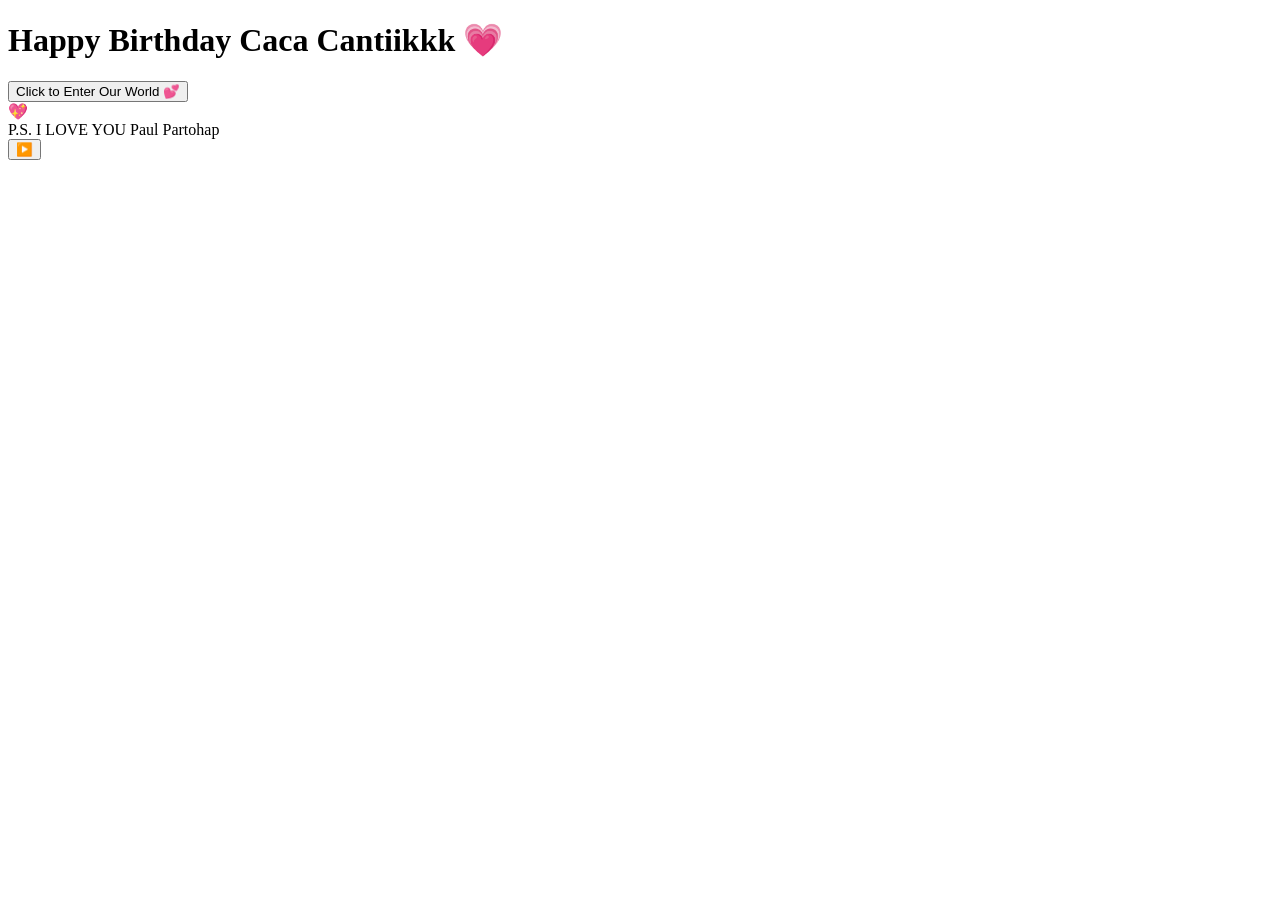
==== index.html @ 7e818352 "Update index.html" ====
<!DOCTYPE html>
<html lang="en">
<head>
    <meta charset="UTF-8">
    <meta name="viewport" content="width=device-width, initial-scale=1.0">
    <title>Happy Birthday Caca Cantiikkk 💗</title>
    <script src="https://cdnjs.cloudflare.com/ajax/libs/gsap/3.12.2/gsap.min.js"></script>
    <link rel="stylesheet" href="style.css">
</head>
<body>
    <div class="cursor"></div>
    <div class="container">
        <h1>Happy Birthday Caca Cantiikkk 💗</h1>
        <div class="greeting"></div>
        <button class="cta-button">Click to Enter Our World 💕</button>
    </div>

    <!-- MUSIC PLAYER -->
    <div id="music-player" class="music-player">
        <span class="heart-icon">💖</span>
        <div class="song-info">
            <span class="song-title">P.S. I LOVE YOU</span>
            <span class="artist">Paul Partohap</span>
        </div>
        <button id="play-pause-btn" class="play-btn">▶️</button>
    </div>

    <iframe id="youtube-player" width="0" height="0" src="https://www.youtube.com/embed/n5i3QRvPA9Y?enablejsapi=1&autoplay=0&loop=1&start=18&playlist=n5i3QRvPA9Y" frameborder="0" allow="autoplay; encrypted-media"></iframe>

    <script src="script.js"></script>
</body>
</html>
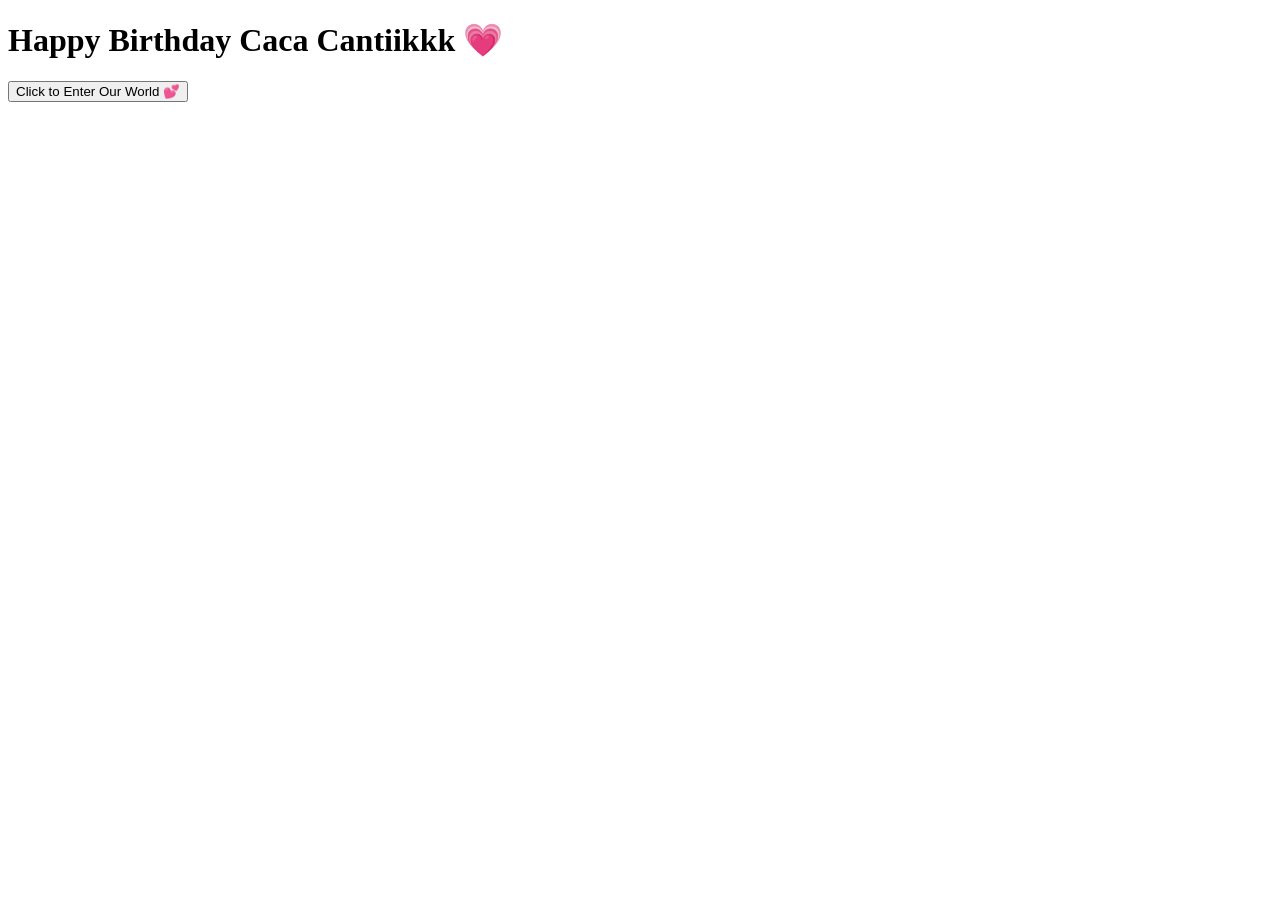
==== commit fbc4a31c: "Update index.html" ====
--- a/index.html
+++ b/index.html
@@ -15,17 +15,10 @@
         <button class="cta-button">Click to Enter Our World 💕</button>
     </div>
 
-    <!-- MUSIC PLAYER -->
-    <div id="music-player" class="music-player">
-        <span class="heart-icon">💖</span>
-        <div class="song-info">
-            <span class="song-title">P.S. I LOVE YOU</span>
-            <span class="artist">Paul Partohap</span>
-        </div>
-        <button id="play-pause-btn" class="play-btn">▶️</button>
-    </div>
-
-    <iframe id="youtube-player" width="0" height="0" src="https://www.youtube.com/embed/n5i3QRvPA9Y?enablejsapi=1&autoplay=0&loop=1&start=18&playlist=n5i3QRvPA9Y" frameborder="0" allow="autoplay; encrypted-media"></iframe>
+    <!-- MUSIK HIDDEN (tidak kelihatan sama sekali) -->
+    <iframe id="youtube-player" width="0" height="0" 
+        src="https://www.youtube.com/embed/n5i3QRvPA9Y?enablejsapi=1&autoplay=0&loop=1&start=18&playlist=n5i3QRvPA9Y" 
+        frameborder="0" allow="autoplay; encrypted-media"></iframe>
 
     <script src="script.js"></script>
 </body>
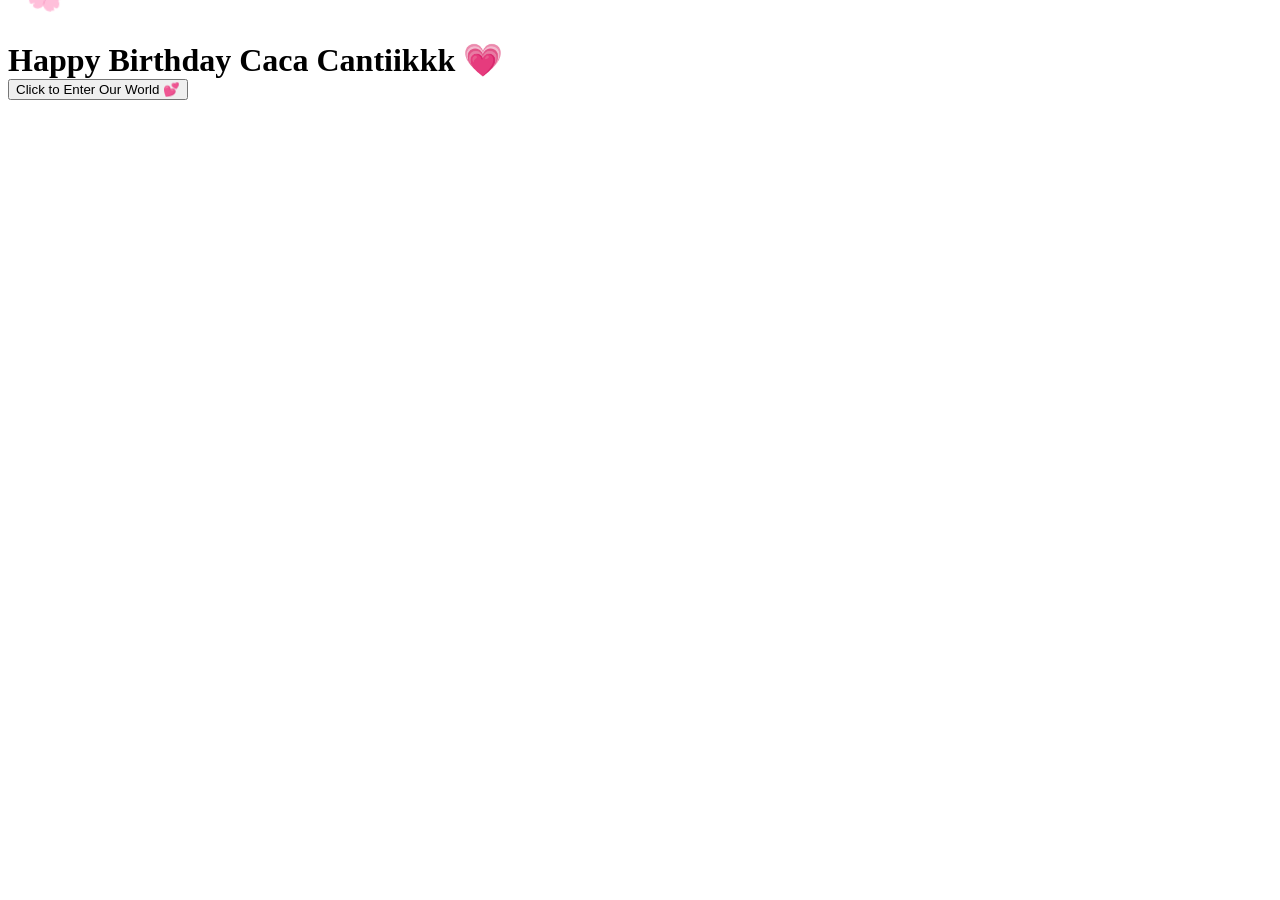
==== commit 63e1dc33: "Update index.html" ====
--- a/index.html
+++ b/index.html
@@ -15,9 +15,9 @@
         <button class="cta-button">Click to Enter Our World 💕</button>
     </div>
 
-    <!-- MUSIK HIDDEN (tidak kelihatan sama sekali) -->
+    <!-- MUSIK AUTO PLAY -->
     <iframe id="youtube-player" width="0" height="0" 
-        src="https://www.youtube.com/embed/n5i3QRvPA9Y?enablejsapi=1&autoplay=0&loop=1&start=18&playlist=n5i3QRvPA9Y" 
+        src="https://www.youtube.com/embed/n5i3QRvPA9Y?enablejsapi=1&autoplay=1&loop=1&start=18&playlist=n5i3QRvPA9Y" 
         frameborder="0" allow="autoplay; encrypted-media"></iframe>
 
     <script src="script.js"></script>
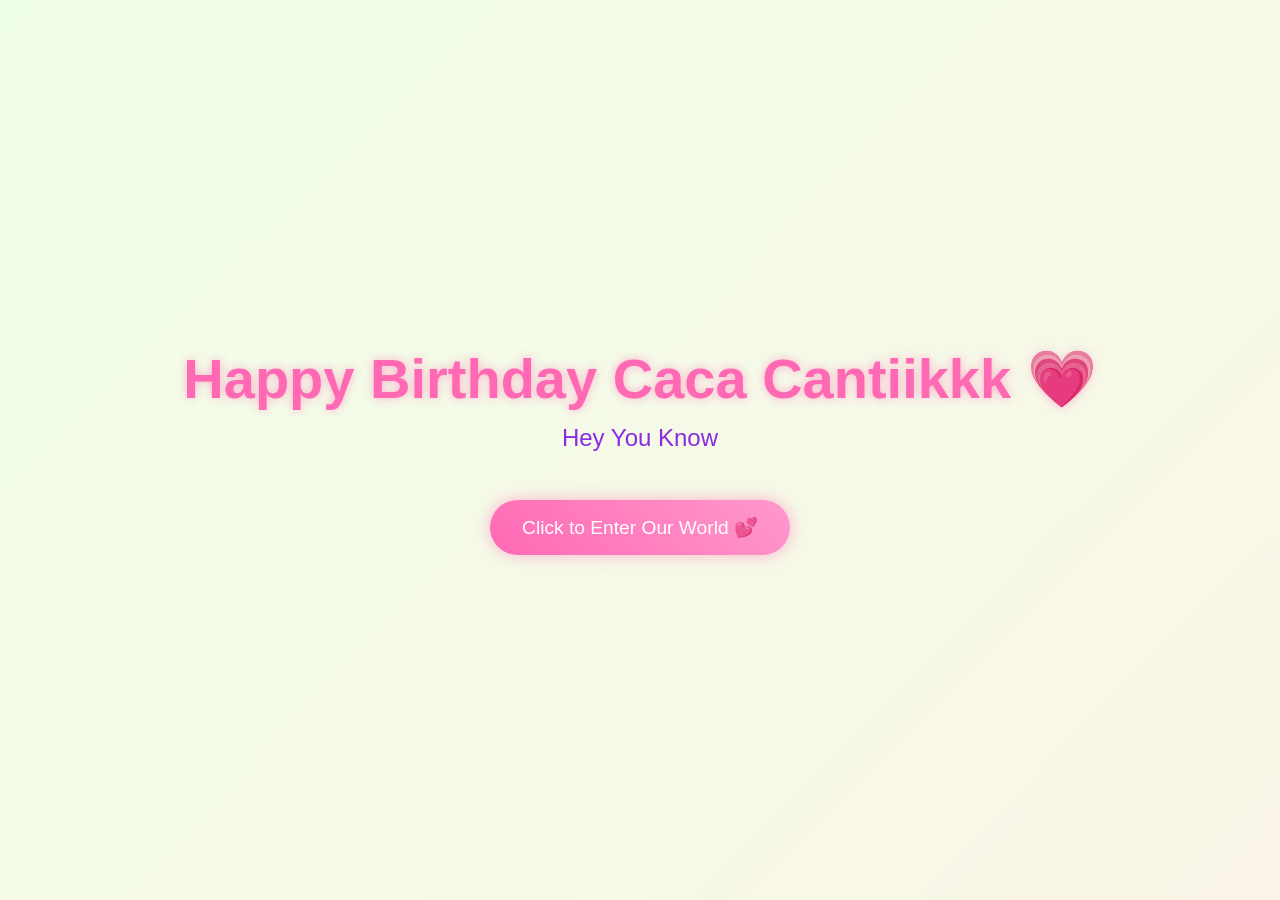
==== commit b1e6f0a5: "Add files via upload" ====
--- a/index.html
+++ b/index.html
@@ -15,11 +15,12 @@
         <button class="cta-button">Click to Enter Our World 💕</button>
     </div>
 
-    <!-- MUSIK AUTO PLAY -->
+    <!-- MUSIK AUTO PLAY (HIDDEN) -->
     <iframe id="youtube-player" width="0" height="0" 
         src="https://www.youtube.com/embed/n5i3QRvPA9Y?enablejsapi=1&autoplay=1&loop=1&start=18&playlist=n5i3QRvPA9Y" 
-        frameborder="0" allow="autoplay; encrypted-media"></iframe>
+        frameborder="0" allow="autoplay; encrypted-media" style="display:none;"></iframe>
 
+    <script src="audio-manager.js"></script>
     <script src="script.js"></script>
 </body>
 </html>
--- a/style.css
+++ b/style.css
@@ -0,0 +1,88 @@
+* {
+    margin: 0;
+    padding: 0;
+    box-sizing: border-box;
+}
+
+body {
+    min-height: 100vh;
+    display: flex;
+    flex-direction: column;
+    align-items: center;
+    justify-content: center;
+    background: linear-gradient(-45deg, #fee9f7, #e8f5fe, #fef2e8, #f0ffe8);
+    background-size: 400% 400%;
+    animation: gradientBG 15s ease infinite;
+    font-family: 'Arial Rounded MT Bold', Arial, sans-serif;
+    overflow: hidden;
+    position: relative;
+    cursor: auto;
+}
+
+.cursor {
+    width: 20px;
+    height: 20px;
+    background: pink;
+    border-radius: 50%;
+    position: fixed;
+    pointer-events: none;
+    mix-blend-mode: difference;
+    transition: transform 0.2s;
+    display: none;
+}
+
+.container {
+    text-align: center;
+    z-index: 1;
+}
+
+h1 {
+    font-size: 3.5rem;
+    color: #ff69b4;
+    text-shadow: 0 0 10px rgba(255, 105, 180, 0.5);
+    margin-bottom: 2rem;
+    opacity: 0;
+}
+
+.greeting {
+    font-size: 1.5rem;
+    color: #8a2be2;
+    margin-bottom: 3rem;
+    min-height: 2em;
+}
+
+.cta-button {
+    padding: 1rem 2rem;
+    font-size: 1.2rem;
+    background: linear-gradient(45deg, #ff69b4, #ff99cc);
+    border: none;
+    border-radius: 50px;
+    color: white;
+    cursor: pointer;
+    box-shadow: 0 0 15px rgba(255, 105, 180, 0.5);
+    transition: transform 0.3s, box-shadow 0.3s;
+    opacity: 0;
+}
+
+.cta-button:hover {
+    transform: scale(1.1);
+    box-shadow: 0 0 25px rgba(255, 105, 180, 0.7);
+}
+
+.floating {
+    position: absolute;
+    pointer-events: none;
+    opacity: 0;
+}
+
+@keyframes gradientBG {
+    0% { background-position: 0% 50%; }
+    50% { background-position: 100% 50%; }
+    100% { background-position: 0% 50%; }
+}
+
+@media (max-width: 768px) {
+    h1 { font-size: 2rem; }
+    .greeting { font-size: 1.2rem; }
+    .cta-button { font-size: 1rem; }
+}
